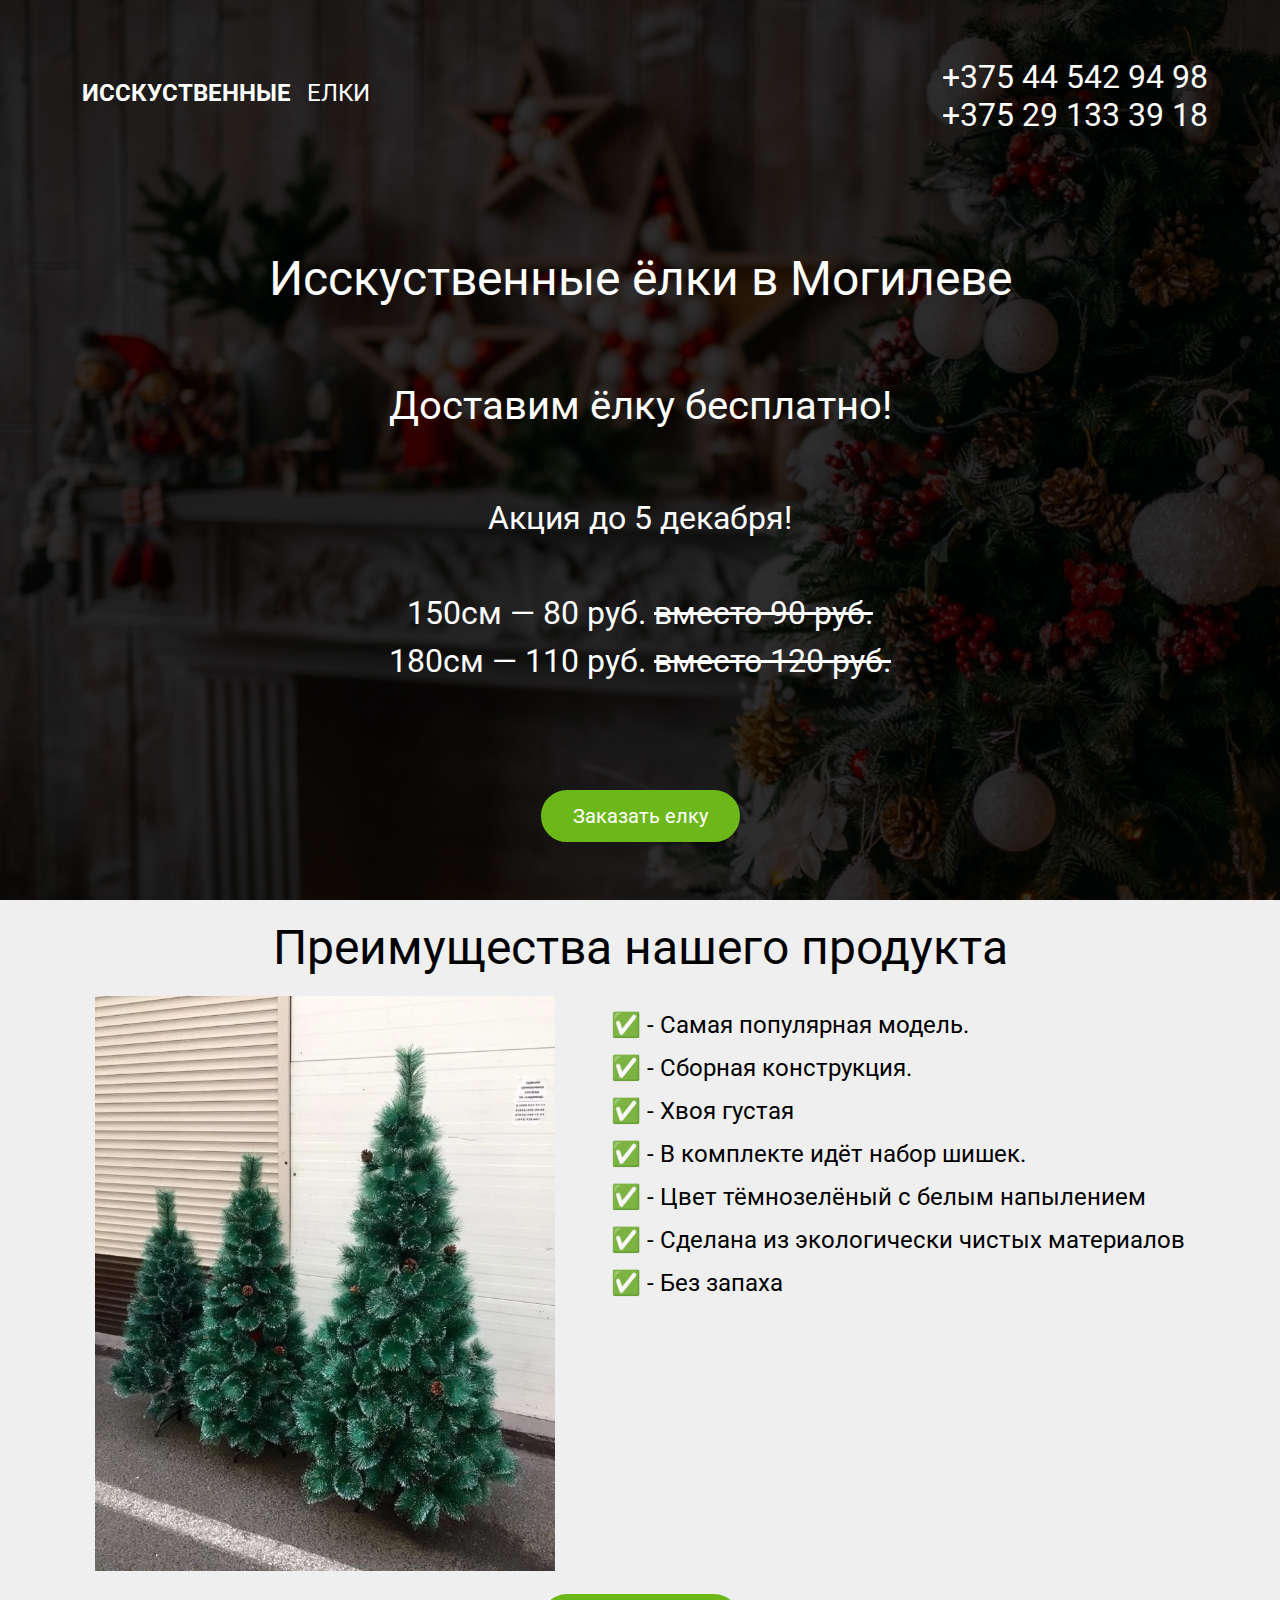
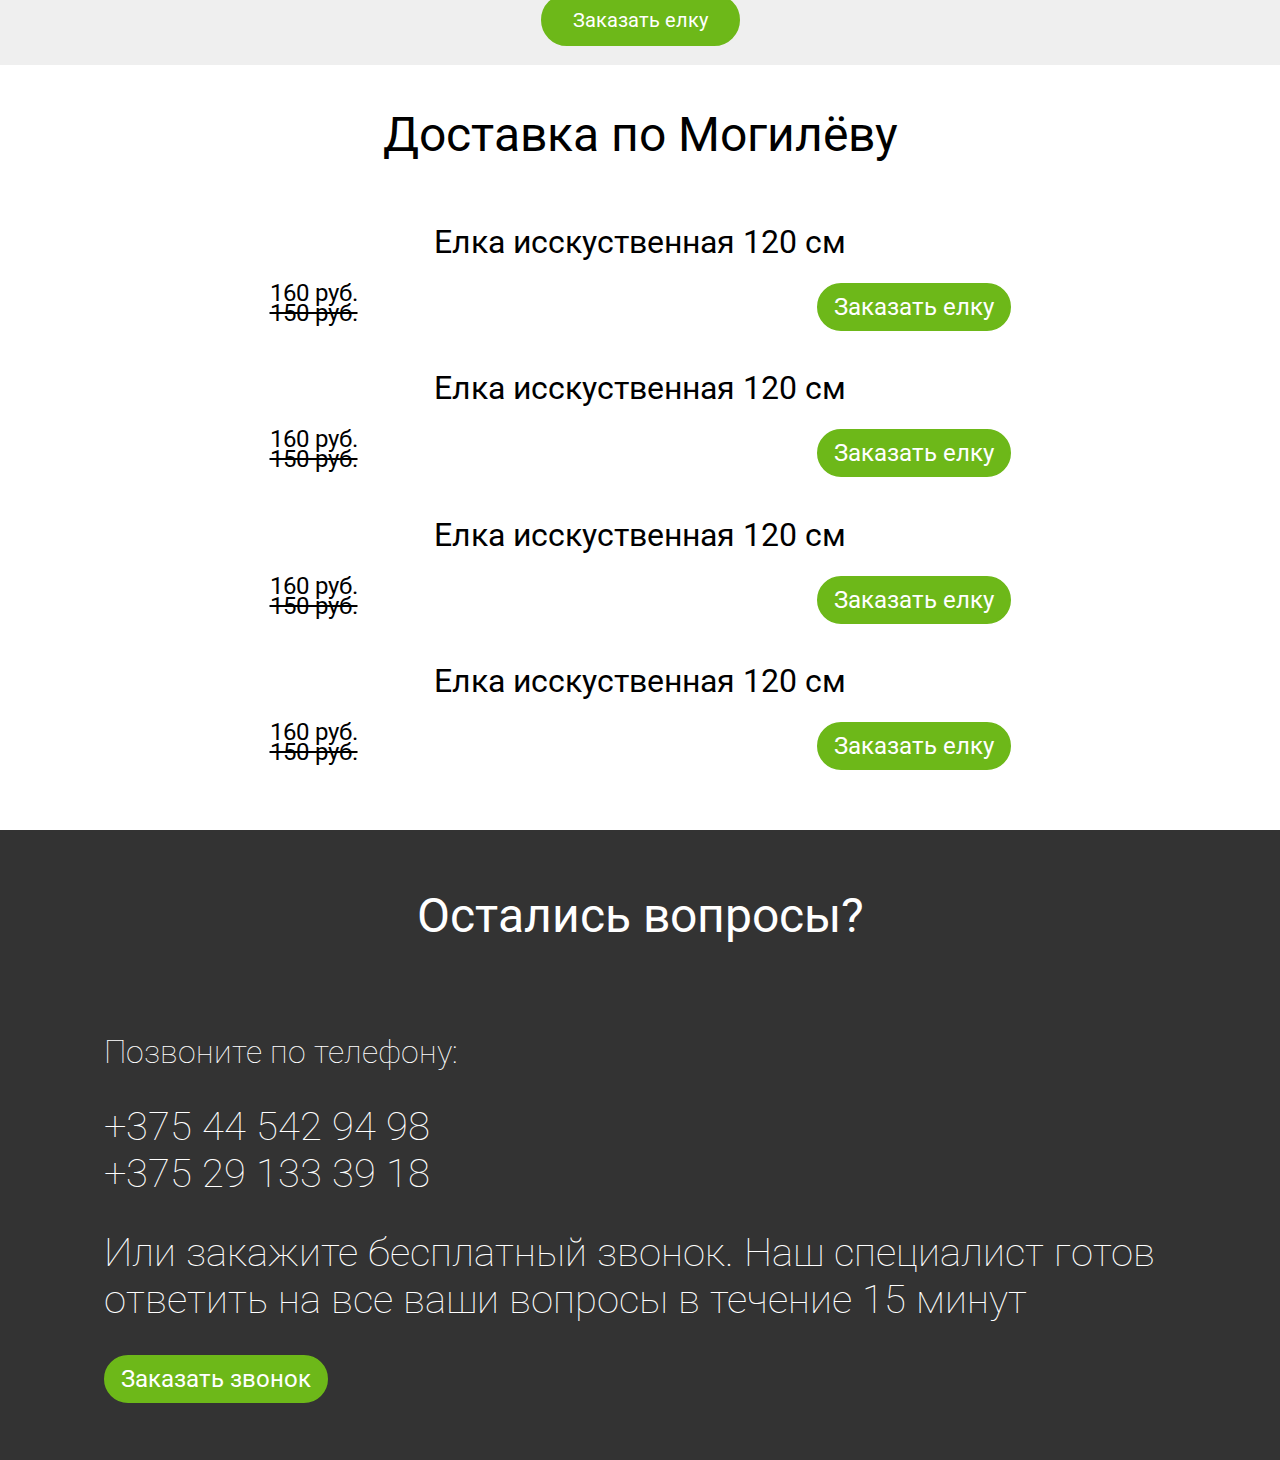
==== elci/index.html @ efcb387b "1" ====
<!DOCTYPE html>
<html lang="en">

<head>
  <meta charset="UTF-8">
  <meta name="viewport" content="width=device-width, initial-scale=1.0">
  <meta http-equiv="X-UA-Compatible" content="ie=edge">
  <title>Исскуственные елки</title>
  <link rel="stylesheet" href="https://use.fontawesome.com/releases/v5.5.0/css/all.css" integrity="sha384-B4dIYHKNBt8Bc12p+WXckhzcICo0wtJAoU8YZTY5qE0Id1GSseTk6S+L3BlXeVIU"
    crossorigin="anonymous">
  <link rel="stylesheet" href="style.css">
  <link rel="stylesheet" href="material-input.css">
</head>

<body>
  <section class="page-image">
    <div class="image-filter-80 up-block">
      <section class="page-wrapper">
        <header class="up-header">
          <div class="logo">
            <i class="fas fa-tree"></i>
            <div class="bold">Исскуственные</div>
            <div>елки</div>
          </div>
          <div class="number">
            <div>+375 44 542 94 98</div>
            <div>+375 29 133 39 18</div>
          </div>
        </header>
        <div class="main-info">
          <div class="header-1">Исскуственные ёлки в Могилеве</div>
          <div class="header-2">Доставим ёлку бесплатно!</div>
          <div class="header-3">Акция до 5 декабря!</div>
          <div class="header-3">
            <div>150см — 80 руб. <span class="close-cena">вместо 90 руб.</span></div>
            <div>180см — 110 руб. <span class="close-cena">вместо 120 руб.</span></div>
          </div>
        </div>
        <div class="button-wrapper">
          <button class="button" onclick="openbox('box');">Заказать елку</button>
        </div>
      </section>
    </div>
  </section>

  <section class="second-section">
    <section class="page-wrapper">
      <div class="section-header">Преимущества нашего продукта</div>
      <div class="section-content">
        <div class="image">
          <img src="./img/oHxtBYGlQEk.jpg" alt="" srcset="">
        </div>
        <div>
          <div class="list">
            <div class="list-item">✅ - Самая популярная модель. </div>
            <div class="list-item">✅ - Сборная конструкция. </div>
            <div class="list-item">✅ - Хвоя густая</div>
            <div class="list-item">✅ - В комплекте идёт набор шишек. </div>
            <div class="list-item">✅ - Цвет тёмнозелёный с белым напылением</div>
            <div class="list-item">✅ - Сделана из экологически чистых материалов</div>
            <div class="list-item">✅ - Без запаха</div>
          </div>
        </div>
      </div>

      <div class="button-wrapper">
        <button class="button" onclick="openbox('box');">Заказать елку</button>
      </div>
    </section>
  </section>

  <section class="third-section">
    <section class="page-wrapper">
      <div class="section-header">Доставка по Могилёву</div>
      <div class="third-section-content">
        <div class="item">
          <div class="item-name">Елка исскуственная 120 см</div>
          <div class="item-info">
            <div class="item-cena">
              <div>160 руб.</div>
              <div class="close-cena">150 руб.</div>
            </div>
            <button class="button button-s" onclick="openbox('box');">Заказать елку</button>
          </div>
        </div>

        <div class="item">
          <div class="item-name">Елка исскуственная 120 см</div>
          <div class="item-info">
            <div class="item-cena">
              <div>160 руб.</div>
              <div class="close-cena">150 руб.</div>
            </div>
            <button class="button button-s" onclick="openbox('box');">Заказать елку</button>
          </div>
        </div>

        <div class="item">
          <div class="item-name">Елка исскуственная 120 см</div>
          <div class="item-info">
            <div class="item-cena">
              <div>160 руб.</div>
              <div class="close-cena">150 руб.</div>
            </div>
            <button class="button button-s" onclick="openbox('box');">Заказать елку</button>
          </div>
        </div>

        <div class="item">
          <div class="item-name">Елка исскуственная 120 см</div>
          <div class="item-info">
            <div class="item-cena">
              <div>160 руб.</div>
              <div class="close-cena">150 руб.</div>
            </div>
            <button class="button button-s" onclick="openbox('box');">Заказать елку</button>
          </div>
        </div>

      </div>
    </section>
  </section>

  <section class="forth-section">
    <div class="image-filter-80 foot-block">
      <section class="page-wrapper">
        <div class="section-header">Остались вопросы?</div>
        <div class="forth-section-content">
          <div class="footer-header">Позвоните по телефону:</div>
          <div class="number1">+375 44 542 94 98</div>
          <div class="number2">+375 29 133 39 18</div>
          <div class="footer-content">
            Или закажите бесплатный звонок.
            Наш специалист готов ответить на все ваши
            вопросы в течение 15 минут
          </div>
          <button onclick="openbox('box');" class="button button-s button-margin-top">Заказать звонок</button>
        </div>
      </section>
    </div>
  </section>

  <div id="box" style="display: none;">
    <div class="box-wrapper">
      <form action="send.php" method="post" target="_blank" name="f1">
        <div class="group">
          <div class="header-3" style="
          color: black;
          text-align: left; 
          font-weight: 400;
          font-size: 2.3rem;
          ">
            Оставить заказ
          </div>
        </div>

        <div class="group">
          <input type="text" required name="name1">
          <span class="highlight"></span>
          <span class="bar"></span>
          <label>Ваше имя</label>
        </div>

        <div class="group">
          <input type="text" required name="phone1">
          <span class="highlight"></span>
          <span class="bar"></span>
          <label>Номер телефона</label>
        </div>

        <div class="group group-button">
          <button type="submit" name="sab" class="button button-s">Заказать елку</button>
        </div>
      </form>
    </div>
  </div>


</body>

<script type="text/javascript">
  function openbox(id) {
    display = document.getElementById(id).style.display;

    if (display == 'none') {
      document.getElementById(id).style.display = 'block';
    } else {
      document.getElementById(id).style.display = 'none';
    }
  }

  var box = document.querySelector('#box');

  box.onclick = function (event) {
    if (document.querySelector('#box').style.display === 'none' &&
      event.target === document.querySelector('#box')) {
      document.querySelector('#box').style.display = 'block';
    } else if (event.target === document.querySelector('#box')) {
      document.querySelector('#box').style.display = 'none';
    } else {}
  };
</script>

</html>
---- elci/style.css ----
@import url('https://fonts.googleapis.com/css?family=Roboto:100,300,400,500,700&subset=cyrillic');

* {
    margin: 0;
    padding: 0;
}

html,
body {
    margin: 0;
    padding: 0;
    font-family: 'Roboto';
}

.bold {
    font-weight: bold;
    margin-right: 1rem;
}

.header-1 {
    font-size: 5rem;
    color: white;
    text-align: center;
    line-height: 5rem;
}

.header-2 {
    font-size: 3rem;
    color: white;
    text-align: center;
    line-height: 5rem;
}

.header-3 {
    font-size: 2rem;
    color: white;
    text-align: center;
    line-height: 3rem;
}

.main-info {
    display: flex;
    justify-content: space-between;
    flex-direction: column;
    height: 60%;
}

.button-wrapper {
    margin-top: 5rem;
    display: flex;
    justify-content: center;
}

.up-block {
    height: 100vh;
    display: flex;
    justify-content: center;
}

.image-filter-80 {
    width: 100%;
    background-color: rgba(0, 0, 0, 0.8)
}

.fa-tree {
    line-height: 70px;
    margin-right: 10px;
}

.page-image {
    background-image: url('./img//XM7yufD7xZA.jpg');
    background-repeat: no-repeat;
    background-size: cover;
}

.up-header {
    display: flex;
    justify-content: space-between;
    color: white;
    font-size: 1.5rem;
    padding: 0 2rem;
}

.logo {
    display: flex;
    justify-content: space-between;
    line-height: 70px;
    text-transform: uppercase;
}

.button {
    font-family: 'Roboto', sans-serif;
    font-weight: 400;
    font-style: normal;
    font-size: 20px;
    color: #FFFFFF;
    padding: 12px 30px;
    padding: 12px 30px;
    background: #6DB819;
    border: 2px solid #6DB819;
    -moz-border-radius: 30px;
    -webkit-border-radius: 30px;
    border-radius: 30px;
}

.button-s {
    padding: 8px 15px;
}

.second-section {
    min-height: 600px;
    height: 85vh;
    display: flex;
    justify-content: center;
    background-color: #efefef;
}

.third-section {
    min-height: 600px;
    height: 85vh;
    display: flex;
    justify-content: center;
    background-color: #ffffff;
}

.section-header {
    font-size: 3rem;
    margin-top: 3rem;
    text-align: center;
}

.section-content {
    display: flex;
    margin-top: 3rem;
    justify-content: space-evenly;
}

.list-item {
    margin-top: 15px;
    font-size: 1.5rem;
}

.item-info {
    padding: 0 150px;
    display: flex;
    justify-content: space-around;
    margin-top: 30px;
}

.item-name {
    font-size: 1.4rem;
}

.item-cena {
    line-height: 20px;
}

.forth-section {
    background-image: url('./img/ukrasheniia-novyi-god-rozhdestvo-christmas-wood-new-year--56.jpg');
    background-repeat: no-repeat;
    background-size: cover;
    background-attachment: fixed;
    color: white;

}

.forth-section-content {
    font-size: 2.5rem;
    font-weight: 100;
    
    padding: 0 4rem;
}

.item-name {
    font-size: 2rem;
    text-align: center;
    margin-top: 50px;
}

.footer-header {
    font-size: 2rem;
    margin-top: 2rem;
    margin-bottom: 2rem;
}

.foot-block {
    min-height: 600px;
    height: 70vh;
    display: flex;
    justify-content: center;
}

.number2 {
    margin-bottom: 2rem
}

.button-margin-top {
    margin-top: 2rem;
}

.page-wrapper {
    display: flex;
    flex-direction: column;
    justify-content: space-between;
    padding: 4rem 0em;
}

.close-cena {
    text-decoration: line-through;
}

#box {
    position: fixed;
    background-color: rgba(0,0,0,0.5);
    margin: auto;
    top: 0;
    left: 0;
    bottom: 0;
    right: 0;
}

@media screen and (max-width: 1250px) {
    .page-wrapper {
        width: 1250px;
    }
    .image img{
        width: 50vh;
    }
}

@media screen and (max-width: 960px) {
    html {
        font-size: 13.5px;
    }

    .image img {
        max-width: 270px;
    }
}

@media screen and (min-width: 1000px) {
    .page-wrapper {
        width: 1000px;
    }
}

@media screen and (max-width: 800px) {
    html {
        font-size: 13px;
    }
    .image {
        display: none;
    }

    .item-cena {
        font-size: 1.5rem;
    }
}

@media screen and (max-width: 320px) {
    .page-wrapper {
        width: 100%;
    }
}

@media screen and (max-width: 600px) {
    .logo {
        display: none;
    }

    .up-header {
        justify-content: center;
    }
    .list {
        width: 100%;
    }
}


@media screen and (max-width: 500px) {

    html {
        font-size: 10px;
    }

    /* FIRST PAGE */
    .number {
        font-size: 2rem;
    }

    .page-wrapper {
        padding: 0;
        width: 100%;
        display: flex;
        justify-content: space-evenly;
    }

    .page-image {
        height: 100vh;
    }

    .button-wrapper {
        margin: 0;
    }

    .main-info {
        justify-content: space-evenly;
    }

    .header-1 {
        font-size: 3rem;
    }

    .header-2 {
        font-size: 2.5rem;
    }

    /* SECOND PAGE */

    .page-wrapper-2 {
        height: 70vh;
        justify-content: space-evenly;
        display: flex;
        flex-direction: column;
    }

    .second-section {
        height: 70vh;
    }

    .section-header {
        margin: 0;
    }

    .image {
        display: none;
    }

    .section-content {
        margin: 0;
    }

    /* Third Section*/

    .third-section-content {
        height: 65vh;
        display: flex;
        flex-direction: column;
        justify-content: space-around;
    }

    .button-s {
        font-size: 1.5rem;
    }

    .item-info {
        padding: 0;
        margin: 0;
    }

    .item-name {
        margin: 0;
    }

    .item-cena {
        font-size: 1.5rem;
    }

    .item {
        height: 12vh;
        display: flex;
        flex-direction: column;
        justify-content: space-between;
    }

    .forth-section-content {
        padding: 0 4rem;
    }
}

@media screen and (max-width: 330px) {
    html {
        font-size: 9px;
    }

    .forth-section-content{
        padding: 0 1rem;
        font-size: 2.3rem;
    }

    .button {
        padding: 8px 20px;
    }

    .list-item {
        margin-top: 1.2rem;
    }
}
.number {
    font-size: 2rem;
}

.page-wrapper {
    padding: 0;
    width: 1200px;
    display: flex;
    justify-content: space-evenly;
}

.page-image {
    height: 100vh;
}

.button-wrapper {
    margin: 0;
}

.main-info {
    justify-content: space-evenly;
}

.header-1 {
    font-size: 3rem;
}

.header-2 {
    font-size: 2.5rem;
}


.page-wrapper-2 {
    height: 70vh;
    justify-content: space-evenly;
    display: flex;
    flex-direction: column;
}

.section-header {
    margin: 0;
}


.section-content {
    margin: 0;
}

.third-section-content {
    height: 65vh;
    display: flex;
    flex-direction: column;
    justify-content: space-around;
}

.button-s {
    font-size: 1.5rem;
}

.item-info {
    padding: 0;
    margin: 0;
}

.item-name {
    margin: 0;
}

.item-cena {
    font-size: 1.5rem;
}

.item {
    min-height: 100px;
    height: 12vh;
    display: flex;
    flex-direction: column;
    justify-content: space-between;
}

.box-wrapper {
    padding: 0 20px;
    width: 250px;
    height: 300px;
    background-color: #fff;
    z-index: 200;
    position: fixed;
    margin: auto;
    left: 0;
    right: 0;
    bottom: 0;
    top: 0;
    border-radius: 10px;
}

.box-wrapper form {
    height: 100%;
    display: flex;
    flex-direction: column;
    justify-content: space-evenly;
}

.group-button {
    display: flex;
    justify-content: center;
}
---- elci/material-input.css ----
* { box-sizing:border-box; }

/* basic stylings ------------------------------------------ */
body 				 { background:url(https://scotch.io/wp-content/uploads/2014/07/61.jpg); }
.container 		{ 
  font-family:'Roboto';
  width:600px; 
  margin:30px auto 0; 
  display:block; 
  background:#FFF;
  padding:10px 50px 50px;
}
h2 		 { 
  text-align:center; 
  margin-bottom:50px; 
}
h2 small { 
  font-weight:normal; 
  color:#888; 
  display:block; 
}
.footer 	{ text-align:center; }
.footer a  { color:#53B2C8; }

/* form starting stylings ------------------------------- */
.group 			  { 
  position:relative;
}
input 				{
  font-size:18px;
  padding:10px 10px 10px 5px;
  display:block;
  width: 100%;
  border:none;
  border-bottom:1px solid #757575;
}
input:focus 		{ outline:none; }

/* LABEL ======================================= */
label 				 {
  color:#999; 
  font-size:18px;
  font-weight:normal;
  position:absolute;
  pointer-events:none;
  left:5px;
  top:10px;
  transition:0.2s ease all; 
  -moz-transition:0.2s ease all; 
  -webkit-transition:0.2s ease all;
}

/* active state */
input:focus ~ label, input:valid ~ label 		{
  top:-20px;
  font-size:14px;
  color:#5264AE;
}

/* BOTTOM BARS ================================= */
.bar 	{ position:relative; display:block; width:100%; }
.bar:before, .bar:after 	{
  content:'';
  height:2px; 
  width:0;
  bottom:1px; 
  position:absolute;
  background:#5264AE; 
  transition:0.2s ease all; 
  -moz-transition:0.2s ease all; 
  -webkit-transition:0.2s ease all;
}
.bar:before {
  left:50%;
}
.bar:after {
  right:50%; 
}

/* active state */
input:focus ~ .bar:before, input:focus ~ .bar:after {
  width:50%;
}

/* HIGHLIGHTER ================================== */
.highlight {
  position:absolute;
  height:60%; 
  width:100px; 
  top:25%; 
  left:0;
  pointer-events:none;
  opacity:0.5;
}

/* active state */
input:focus ~ .highlight {
  -webkit-animation:inputHighlighter 0.3s ease;
  -moz-animation:inputHighlighter 0.3s ease;
  animation:inputHighlighter 0.3s ease;
}

/* ANIMATIONS ================ */
@-webkit-keyframes inputHighlighter {
	from { background:#5264AE; }
  to 	{ width:0; background:transparent; }
}
@-moz-keyframes inputHighlighter {
	from { background:#5264AE; }
  to 	{ width:0; background:transparent; }
}
@keyframes inputHighlighter {
	from { background:#5264AE; }
  to 	{ width:0; background:transparent; }
}
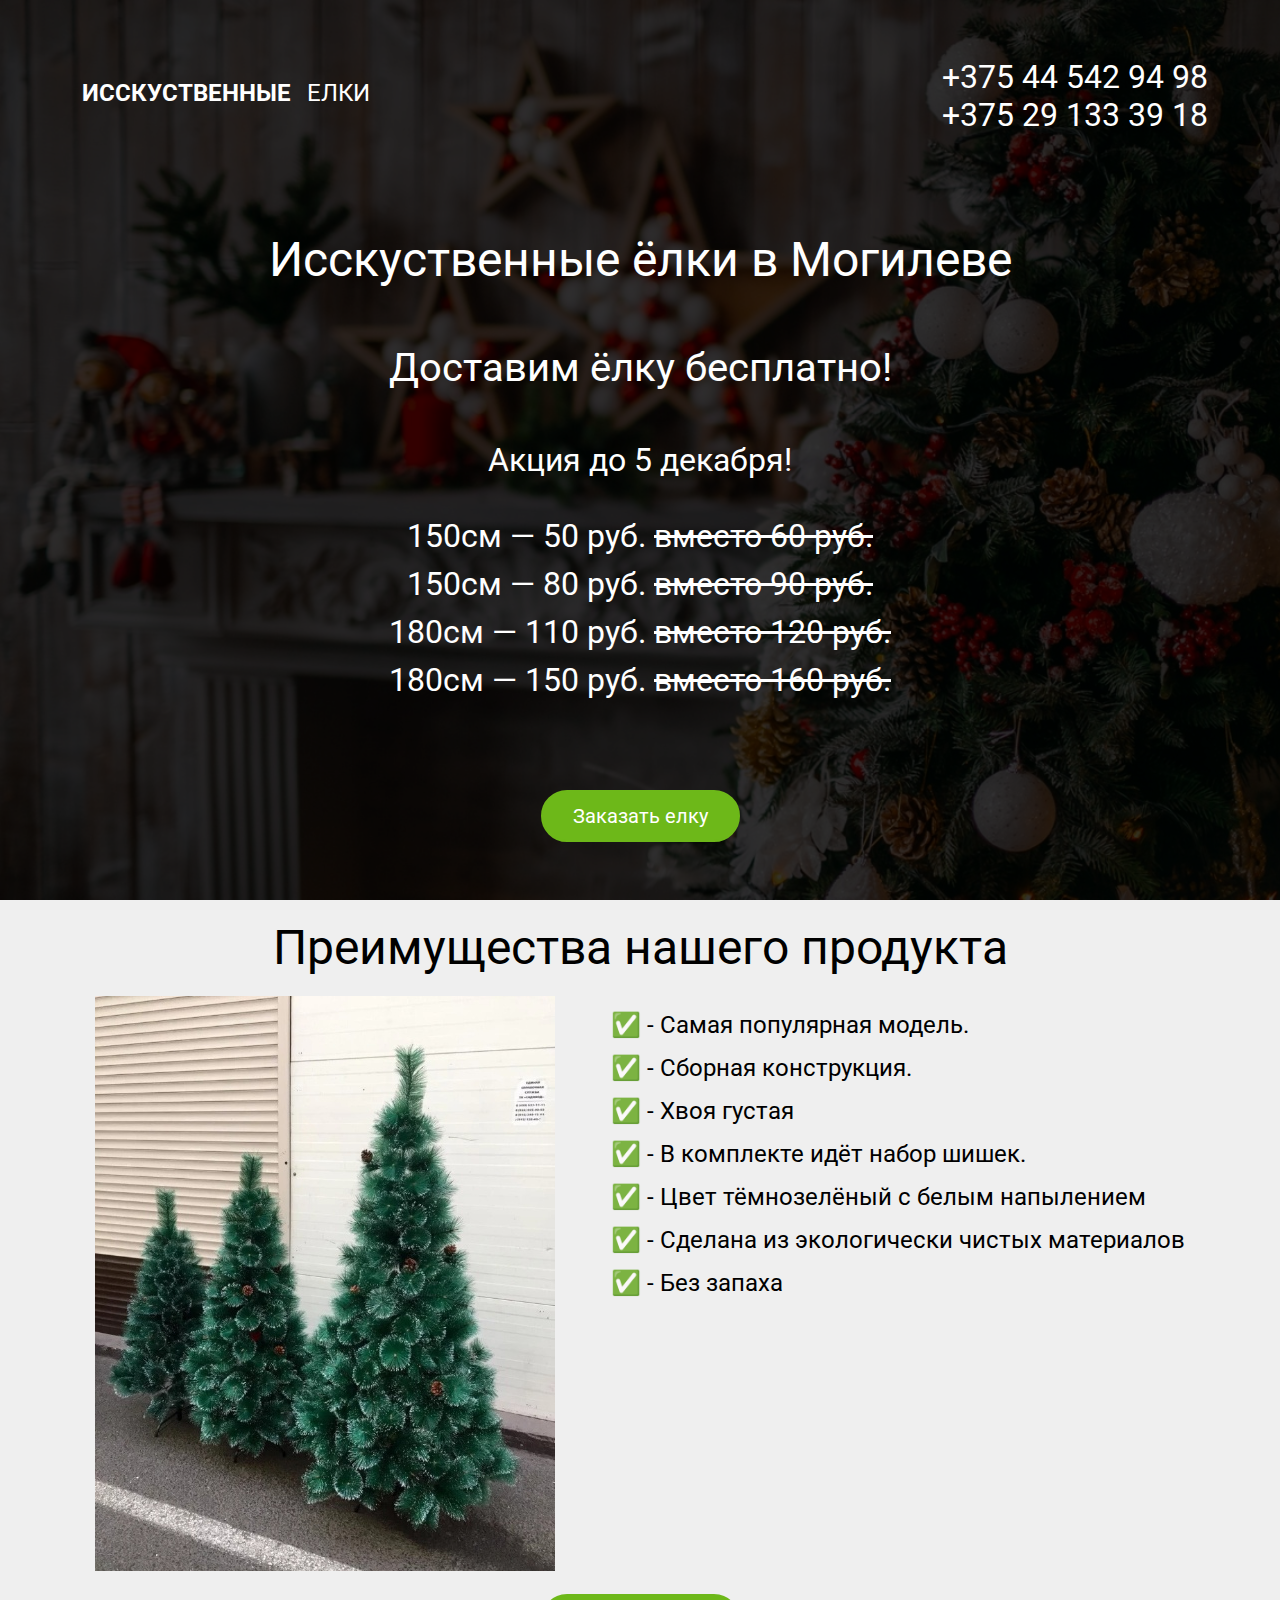
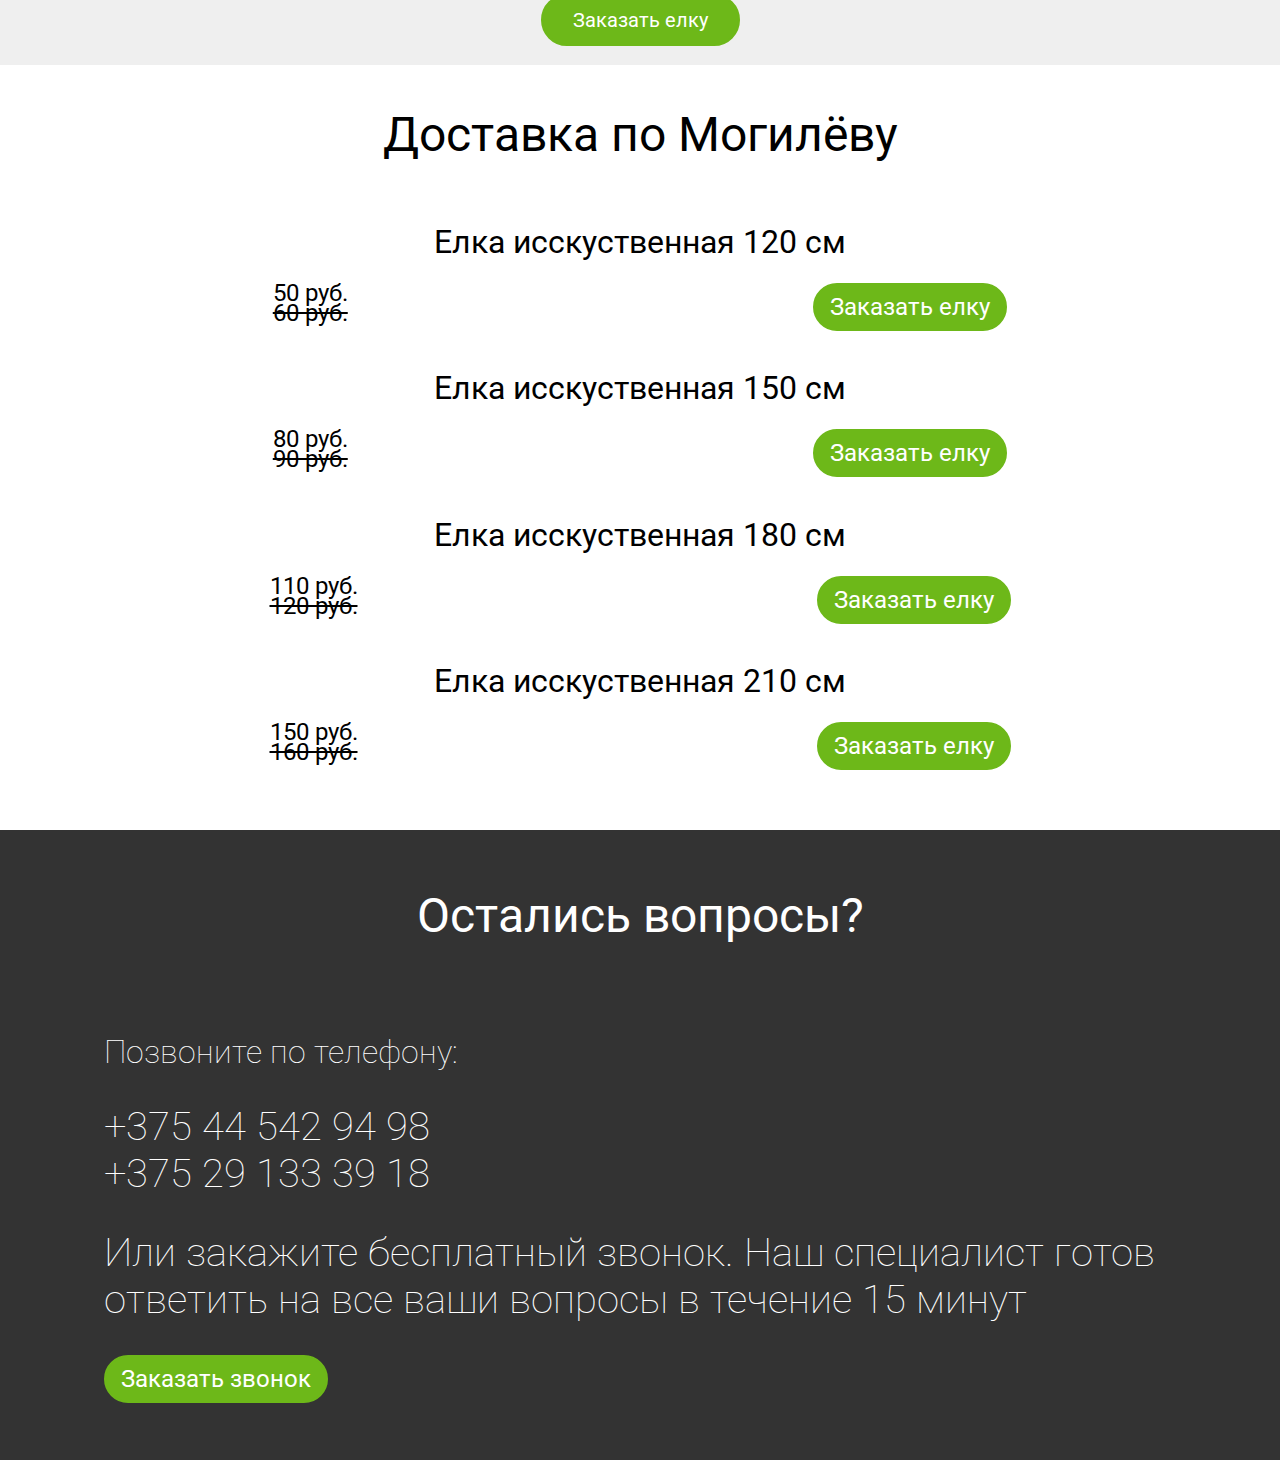
==== commit 92e42145: "йцу" ====
--- a/elci/index.html
+++ b/elci/index.html
@@ -2,17 +2,17 @@
 <html lang="en">
 
 <head>
-  <meta charset="UTF-8">
+  <meta charset="utf-8">
   <meta name="viewport" content="width=device-width, initial-scale=1.0">
   <meta http-equiv="X-UA-Compatible" content="ie=edge">
   <title>Исскуственные елки</title>
   <link rel="stylesheet" href="https://use.fontawesome.com/releases/v5.5.0/css/all.css" integrity="sha384-B4dIYHKNBt8Bc12p+WXckhzcICo0wtJAoU8YZTY5qE0Id1GSseTk6S+L3BlXeVIU"
     crossorigin="anonymous">
+  <link rel="stylesheet" href="material-input.css">
   <link rel="stylesheet" href="style.css">
-  <link rel="stylesheet" href="material-input.css">
 </head>
 
-<body>
+<body data-gr-c-s-loaded="true" cz-shortcut-listen="true">
   <section class="page-image">
     <div class="image-filter-80 up-block">
       <section class="page-wrapper">
@@ -32,8 +32,10 @@
           <div class="header-2">Доставим ёлку бесплатно!</div>
           <div class="header-3">Акция до 5 декабря!</div>
           <div class="header-3">
+            <div>150см — 50 руб. <span class="close-cena">вместо 60 руб.</span></div>
             <div>150см — 80 руб. <span class="close-cena">вместо 90 руб.</span></div>
             <div>180см — 110 руб. <span class="close-cena">вместо 120 руб.</span></div>
+            <div>180см — 150 руб. <span class="close-cena">вместо 160 руб.</span></div>
           </div>
         </div>
         <div class="button-wrapper">
@@ -77,41 +79,41 @@
           <div class="item-name">Елка исскуственная 120 см</div>
           <div class="item-info">
             <div class="item-cena">
-              <div>160 руб.</div>
-              <div class="close-cena">150 руб.</div>
-            </div>
-            <button class="button button-s" onclick="openbox('box');">Заказать елку</button>
-          </div>
-        </div>
-
-        <div class="item">
-          <div class="item-name">Елка исскуственная 120 см</div>
-          <div class="item-info">
-            <div class="item-cena">
-              <div>160 руб.</div>
-              <div class="close-cena">150 руб.</div>
-            </div>
-            <button class="button button-s" onclick="openbox('box');">Заказать елку</button>
-          </div>
-        </div>
-
-        <div class="item">
-          <div class="item-name">Елка исскуственная 120 см</div>
-          <div class="item-info">
-            <div class="item-cena">
-              <div>160 руб.</div>
-              <div class="close-cena">150 руб.</div>
-            </div>
-            <button class="button button-s" onclick="openbox('box');">Заказать елку</button>
-          </div>
-        </div>
-
-        <div class="item">
-          <div class="item-name">Елка исскуственная 120 см</div>
-          <div class="item-info">
-            <div class="item-cena">
-              <div>160 руб.</div>
-              <div class="close-cena">150 руб.</div>
+              <div>50 руб.</div>
+              <div class="close-cena">60 руб.</div>
+            </div>
+            <button class="button button-s" onclick="openbox('box');">Заказать елку</button>
+          </div>
+        </div>
+
+        <div class="item">
+          <div class="item-name">Елка исскуственная 150 см</div>
+          <div class="item-info">
+            <div class="item-cena">
+              <div>80 руб.</div>
+              <div class="close-cena">90 руб.</div>
+            </div>
+            <button class="button button-s" onclick="openbox('box');">Заказать елку</button>
+          </div>
+        </div>
+
+        <div class="item">
+          <div class="item-name">Елка исскуственная 180 см</div>
+          <div class="item-info">
+            <div class="item-cena">
+              <div>110 руб.</div>
+              <div class="close-cena">120 руб.</div>
+            </div>
+            <button class="button button-s" onclick="openbox('box');">Заказать елку</button>
+          </div>
+        </div>
+
+        <div class="item">
+          <div class="item-name">Елка исскуственная 210 см</div>
+          <div class="item-info">
+            <div class="item-cena">
+              <div>150 руб.</div>
+              <div class="close-cena">160 руб.</div>
             </div>
             <button class="button button-s" onclick="openbox('box');">Заказать елку</button>
           </div>
@@ -169,7 +171,7 @@
         </div>
 
         <div class="group group-button">
-          <button type="submit" name="sab" class="button button-s">Заказать елку</button>
+          <input type="submit" name="sab" class="button button-s" value="Заказать елку" />
         </div>
       </form>
     </div>
--- a/elci/style.css
+++ b/elci/style.css
@@ -495,7 +495,7 @@
     height: 100%;
     display: flex;
     flex-direction: column;
-    justify-content: space-evenly;
+    justify-content: space-around;
 }
 
 .group-button {
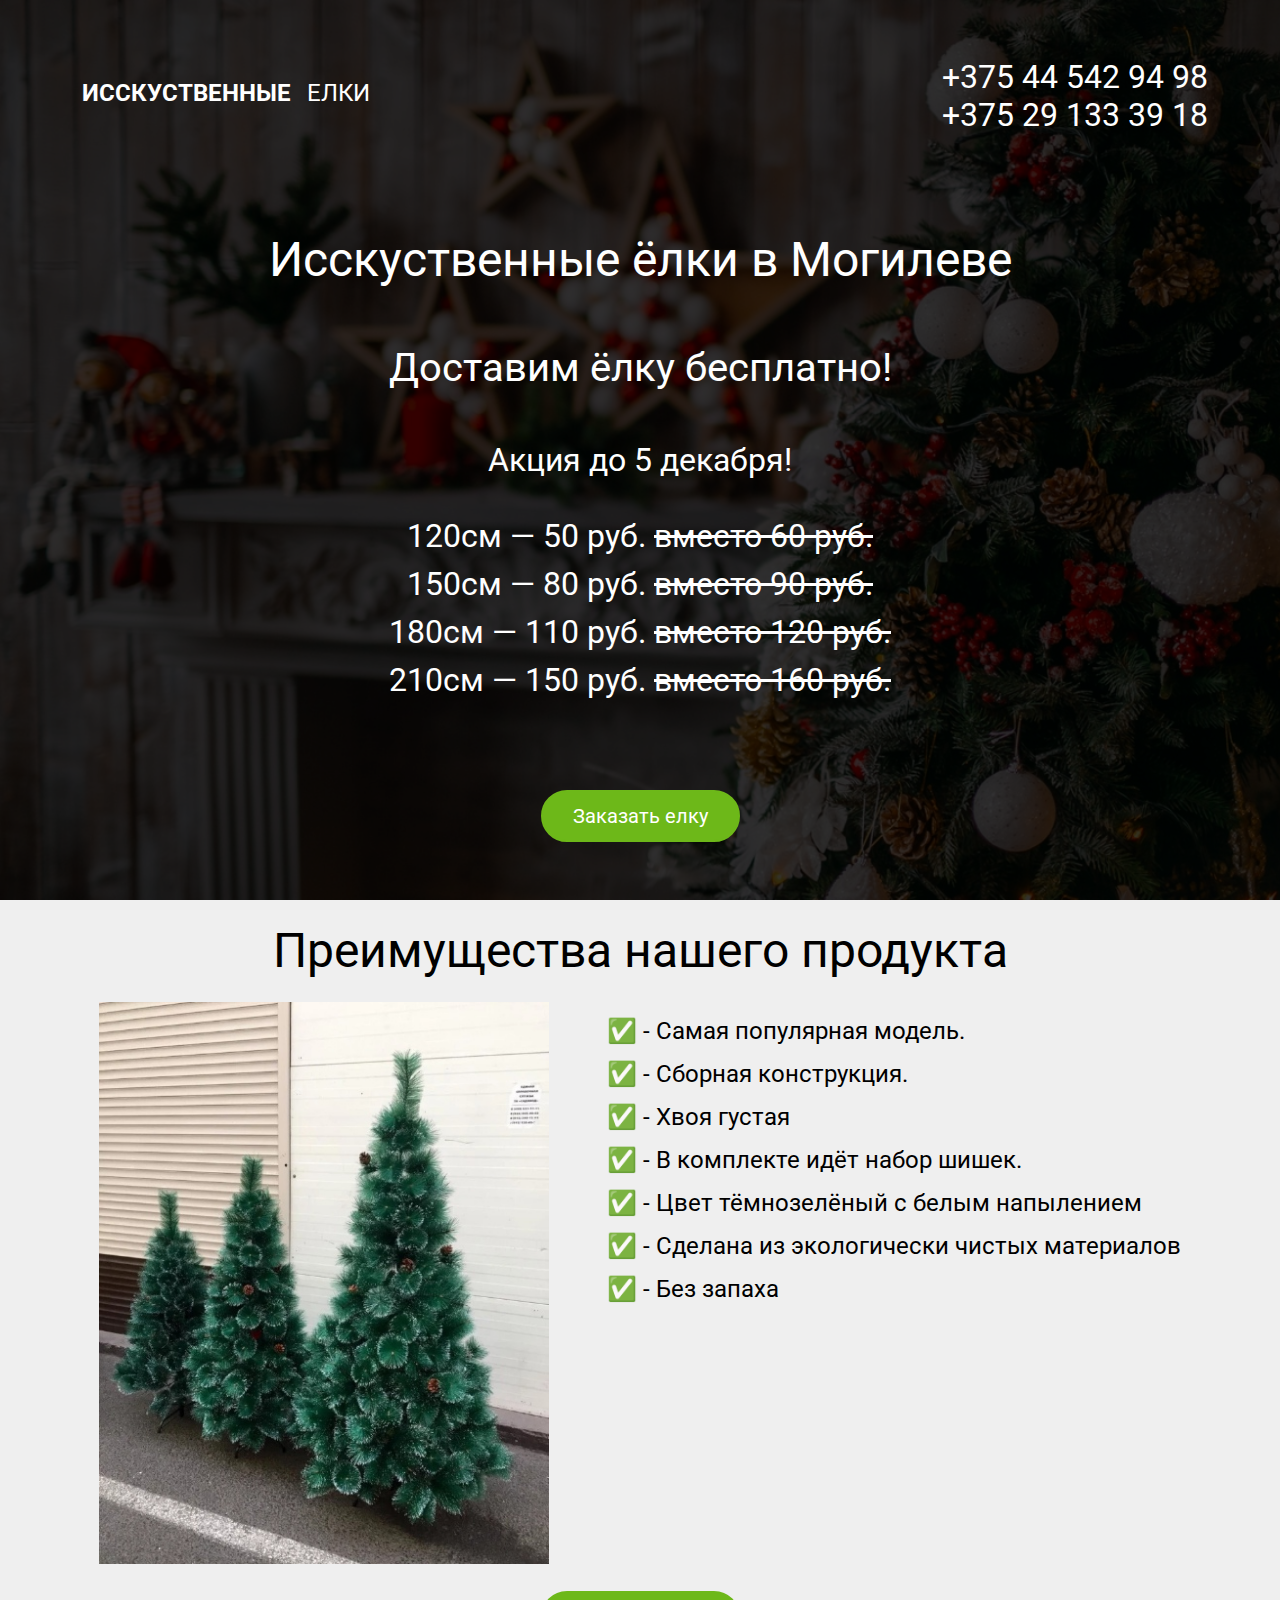
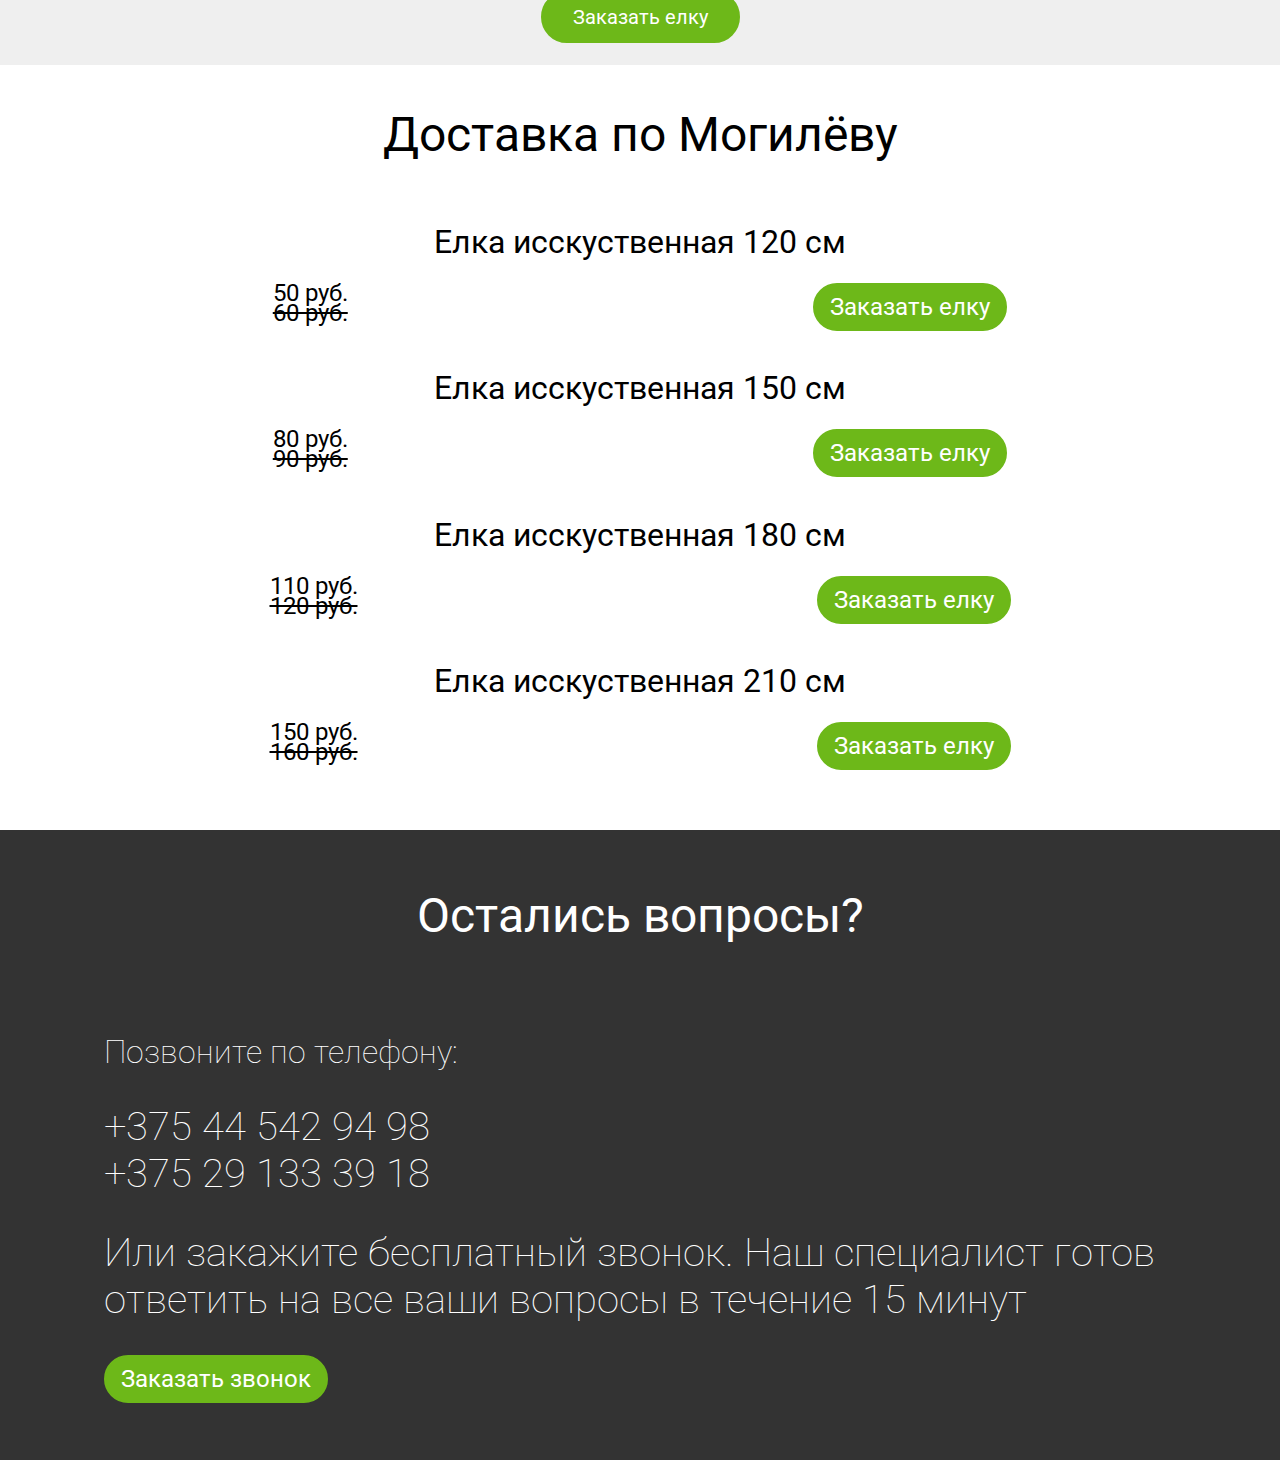
==== commit ceb90b96: "commit" ====
--- a/elci/index.html
+++ b/elci/index.html
@@ -1,206 +1,283 @@
 <!DOCTYPE html>
 <html lang="en">
-
-<head>
-  <meta charset="utf-8">
-  <meta name="viewport" content="width=device-width, initial-scale=1.0">
-  <meta http-equiv="X-UA-Compatible" content="ie=edge">
-  <title>Исскуственные елки</title>
-  <link rel="stylesheet" href="https://use.fontawesome.com/releases/v5.5.0/css/all.css" integrity="sha384-B4dIYHKNBt8Bc12p+WXckhzcICo0wtJAoU8YZTY5qE0Id1GSseTk6S+L3BlXeVIU"
-    crossorigin="anonymous">
-  <link rel="stylesheet" href="material-input.css">
-  <link rel="stylesheet" href="style.css">
-</head>
-
-<body data-gr-c-s-loaded="true" cz-shortcut-listen="true">
-  <section class="page-image">
-    <div class="image-filter-80 up-block">
+  <head>
+    <meta charset="utf-8" />
+    <meta name="viewport" content="width=device-width, initial-scale=1.0" />
+    <meta http-equiv="X-UA-Compatible" content="ie=edge" />
+    <title>Исскуственные елки</title>
+    <link
+      rel="stylesheet"
+      href="https://use.fontawesome.com/releases/v5.5.0/css/all.css"
+      integrity="sha384-B4dIYHKNBt8Bc12p+WXckhzcICo0wtJAoU8YZTY5qE0Id1GSseTk6S+L3BlXeVIU"
+      crossorigin="anonymous"
+    />
+    <link rel="stylesheet" href="material-input.css" />
+    <link rel="stylesheet" href="style.css" />
+  </head>
+
+  <body data-gr-c-s-loaded="true" cz-shortcut-listen="true">
+    <!-- Yandex.Metrika counter -->
+    <script type="text/javascript">
+      (function(d, w, c) {
+        (w[c] = w[c] || []).push(function() {
+          try {
+            w.yaCounter51410806 = new Ya.Metrika2({
+              id: 51410806,
+              clickmap: true,
+              trackLinks: true,
+              accurateTrackBounce: true,
+              webvisor: true
+            });
+          } catch (e) {}
+        });
+
+        var n = d.getElementsByTagName("script")[0],
+          s = d.createElement("script"),
+          f = function() {
+            n.parentNode.insertBefore(s, n);
+          };
+        s.type = "text/javascript";
+        s.async = true;
+        s.src = "https://mc.yandex.ru/metrika/tag.js";
+
+        if (w.opera == "[object Opera]") {
+          d.addEventListener("DOMContentLoaded", f, false);
+        } else {
+          f();
+        }
+      })(document, window, "yandex_metrika_callbacks2");
+    </script>
+    <noscript
+      ><div>
+        <img
+          src="https://mc.yandex.ru/watch/51410806"
+          style="position:absolute; left:-9999px;"
+          alt=""
+        /></div
+    ></noscript>
+    <!-- /Yandex.Metrika counter -->
+
+    <section class="page-image">
+      <div class="image-filter-80 up-block">
+        <section class="page-wrapper">
+          <header class="up-header">
+            <div class="logo">
+              <i class="fas fa-tree"></i>
+              <div class="bold">Исскуственные</div>
+              <div>елки</div>
+            </div>
+            <div class="number">
+              <div>+375 44 542 94 98</div>
+              <div>+375 29 133 39 18</div>
+            </div>
+          </header>
+          <div class="main-info">
+            <div class="header-1">Исскуственные ёлки в Могилеве</div>
+            <div class="header-2">Доставим ёлку бесплатно!</div>
+            <div class="header-3">Акция до 5 декабря!</div>
+            <div class="header-3">
+              <div>
+                120см — 50 руб. <span class="close-cena">вместо 60 руб.</span>
+              </div>
+              <div>
+                150см — 80 руб. <span class="close-cena">вместо 90 руб.</span>
+              </div>
+              <div>
+                180см — 110 руб. <span class="close-cena">вместо 120 руб.</span>
+              </div>
+              <div>
+                210см — 150 руб. <span class="close-cena">вместо 160 руб.</span>
+              </div>
+            </div>
+          </div>
+          <div class="button-wrapper">
+            <button class="button" onclick="openbox('box');">
+              Заказать елку
+            </button>
+          </div>
+        </section>
+      </div>
+    </section>
+
+    <section class="second-section">
       <section class="page-wrapper">
-        <header class="up-header">
-          <div class="logo">
-            <i class="fas fa-tree"></i>
-            <div class="bold">Исскуственные</div>
-            <div>елки</div>
-          </div>
-          <div class="number">
-            <div>+375 44 542 94 98</div>
-            <div>+375 29 133 39 18</div>
-          </div>
-        </header>
-        <div class="main-info">
-          <div class="header-1">Исскуственные ёлки в Могилеве</div>
-          <div class="header-2">Доставим ёлку бесплатно!</div>
-          <div class="header-3">Акция до 5 декабря!</div>
-          <div class="header-3">
-            <div>150см — 50 руб. <span class="close-cena">вместо 60 руб.</span></div>
-            <div>150см — 80 руб. <span class="close-cena">вместо 90 руб.</span></div>
-            <div>180см — 110 руб. <span class="close-cena">вместо 120 руб.</span></div>
-            <div>180см — 150 руб. <span class="close-cena">вместо 160 руб.</span></div>
+        <div class="section-header">Преимущества нашего продукта</div>
+        <div class="section-content">
+          <div class="image">
+            <img src="./img/oHxtBYGlQEk.jpg" alt="" srcset="" />
+          </div>
+          <div>
+            <div class="list">
+              <div class="list-item">✅ - Самая популярная модель.</div>
+              <div class="list-item">✅ - Сборная конструкция.</div>
+              <div class="list-item">✅ - Хвоя густая</div>
+              <div class="list-item">✅ - В комплекте идёт набор шишек.</div>
+              <div class="list-item">
+                ✅ - Цвет тёмнозелёный с белым напылением
+              </div>
+              <div class="list-item">
+                ✅ - Сделана из экологически чистых материалов
+              </div>
+              <div class="list-item">✅ - Без запаха</div>
+            </div>
           </div>
         </div>
+
         <div class="button-wrapper">
-          <button class="button" onclick="openbox('box');">Заказать елку</button>
+          <button class="button" onclick="openbox('box');">
+            Заказать елку
+          </button>
         </div>
       </section>
-    </div>
-  </section>
-
-  <section class="second-section">
-    <section class="page-wrapper">
-      <div class="section-header">Преимущества нашего продукта</div>
-      <div class="section-content">
-        <div class="image">
-          <img src="./img/oHxtBYGlQEk.jpg" alt="" srcset="">
-        </div>
-        <div>
-          <div class="list">
-            <div class="list-item">✅ - Самая популярная модель. </div>
-            <div class="list-item">✅ - Сборная конструкция. </div>
-            <div class="list-item">✅ - Хвоя густая</div>
-            <div class="list-item">✅ - В комплекте идёт набор шишек. </div>
-            <div class="list-item">✅ - Цвет тёмнозелёный с белым напылением</div>
-            <div class="list-item">✅ - Сделана из экологически чистых материалов</div>
-            <div class="list-item">✅ - Без запаха</div>
-          </div>
-        </div>
-      </div>
-
-      <div class="button-wrapper">
-        <button class="button" onclick="openbox('box');">Заказать елку</button>
-      </div>
-    </section>
-  </section>
-
-  <section class="third-section">
-    <section class="page-wrapper">
-      <div class="section-header">Доставка по Могилёву</div>
-      <div class="third-section-content">
-        <div class="item">
-          <div class="item-name">Елка исскуственная 120 см</div>
-          <div class="item-info">
-            <div class="item-cena">
-              <div>50 руб.</div>
-              <div class="close-cena">60 руб.</div>
-            </div>
-            <button class="button button-s" onclick="openbox('box');">Заказать елку</button>
-          </div>
-        </div>
-
-        <div class="item">
-          <div class="item-name">Елка исскуственная 150 см</div>
-          <div class="item-info">
-            <div class="item-cena">
-              <div>80 руб.</div>
-              <div class="close-cena">90 руб.</div>
-            </div>
-            <button class="button button-s" onclick="openbox('box');">Заказать елку</button>
-          </div>
-        </div>
-
-        <div class="item">
-          <div class="item-name">Елка исскуственная 180 см</div>
-          <div class="item-info">
-            <div class="item-cena">
-              <div>110 руб.</div>
-              <div class="close-cena">120 руб.</div>
-            </div>
-            <button class="button button-s" onclick="openbox('box');">Заказать елку</button>
-          </div>
-        </div>
-
-        <div class="item">
-          <div class="item-name">Елка исскуственная 210 см</div>
-          <div class="item-info">
-            <div class="item-cena">
-              <div>150 руб.</div>
-              <div class="close-cena">160 руб.</div>
-            </div>
-            <button class="button button-s" onclick="openbox('box');">Заказать елку</button>
-          </div>
-        </div>
-
-      </div>
-    </section>
-  </section>
-
-  <section class="forth-section">
-    <div class="image-filter-80 foot-block">
+    </section>
+
+    <section class="third-section">
       <section class="page-wrapper">
-        <div class="section-header">Остались вопросы?</div>
-        <div class="forth-section-content">
-          <div class="footer-header">Позвоните по телефону:</div>
-          <div class="number1">+375 44 542 94 98</div>
-          <div class="number2">+375 29 133 39 18</div>
-          <div class="footer-content">
-            Или закажите бесплатный звонок.
-            Наш специалист готов ответить на все ваши
-            вопросы в течение 15 минут
-          </div>
-          <button onclick="openbox('box');" class="button button-s button-margin-top">Заказать звонок</button>
+        <div class="section-header">Доставка по Могилёву</div>
+        <div class="third-section-content">
+          <div class="item">
+            <div class="item-name">Елка исскуственная 120 см</div>
+            <div class="item-info">
+              <div class="item-cena">
+                <div>50 руб.</div>
+                <div class="close-cena">60 руб.</div>
+              </div>
+              <button class="button button-s" onclick="openbox('box');">
+                Заказать елку
+              </button>
+            </div>
+          </div>
+
+          <div class="item">
+            <div class="item-name">Елка исскуственная 150 см</div>
+            <div class="item-info">
+              <div class="item-cena">
+                <div>80 руб.</div>
+                <div class="close-cena">90 руб.</div>
+              </div>
+              <button class="button button-s" onclick="openbox('box');">
+                Заказать елку
+              </button>
+            </div>
+          </div>
+
+          <div class="item">
+            <div class="item-name">Елка исскуственная 180 см</div>
+            <div class="item-info">
+              <div class="item-cena">
+                <div>110 руб.</div>
+                <div class="close-cena">120 руб.</div>
+              </div>
+              <button class="button button-s" onclick="openbox('box');">
+                Заказать елку
+              </button>
+            </div>
+          </div>
+
+          <div class="item">
+            <div class="item-name">Елка исскуственная 210 см</div>
+            <div class="item-info">
+              <div class="item-cena">
+                <div>150 руб.</div>
+                <div class="close-cena">160 руб.</div>
+              </div>
+              <button class="button button-s" onclick="openbox('box');">
+                Заказать елку
+              </button>
+            </div>
+          </div>
         </div>
       </section>
-    </div>
-  </section>
-
-  <div id="box" style="display: none;">
-    <div class="box-wrapper">
-      <form action="send.php" method="post" target="_blank" name="f1">
-        <div class="group">
-          <div class="header-3" style="
+    </section>
+
+    <section class="forth-section">
+      <div class="image-filter-80 foot-block">
+        <section class="page-wrapper">
+          <div class="section-header">Остались вопросы?</div>
+          <div class="forth-section-content">
+            <div class="footer-header">Позвоните по телефону:</div>
+            <div class="number1">+375 44 542 94 98</div>
+            <div class="number2">+375 29 133 39 18</div>
+            <div class="footer-content">
+              Или закажите бесплатный звонок. Наш специалист готов ответить на
+              все ваши вопросы в течение 15 минут
+            </div>
+            <button
+              onclick="openbox('box');"
+              class="button button-s button-margin-top"
+            >
+              Заказать звонок
+            </button>
+          </div>
+        </section>
+      </div>
+    </section>
+
+    <div id="box" style="display: none;">
+      <div class="box-wrapper">
+        <form action="send.php" method="post" target="_blank" name="f1">
+          <div class="group">
+            <div
+              class="header-3"
+              style="
           color: black;
           text-align: left; 
           font-weight: 400;
           font-size: 2.3rem;
-          ">
-            Оставить заказ
-          </div>
-        </div>
-
-        <div class="group">
-          <input type="text" required name="name1">
-          <span class="highlight"></span>
-          <span class="bar"></span>
-          <label>Ваше имя</label>
-        </div>
-
-        <div class="group">
-          <input type="text" required name="phone1">
-          <span class="highlight"></span>
-          <span class="bar"></span>
-          <label>Номер телефона</label>
-        </div>
-
-        <div class="group group-button">
-          <input type="submit" name="sab" class="button button-s" value="Заказать елку" />
-        </div>
-      </form>
+          "
+            >
+              Оставить заказ
+            </div>
+          </div>
+
+          <div class="group">
+            <input type="text" required name="name1" />
+            <span class="highlight"></span> <span class="bar"></span>
+            <label>Ваше имя</label>
+          </div>
+
+          <div class="group">
+            <input type="text" required name="phone1" />
+            <span class="highlight"></span> <span class="bar"></span>
+            <label>Номер телефона</label>
+          </div>
+
+          <div class="group group-button">
+            <input
+              type="submit"
+              name="sab"
+              class="button button-s"
+              value="Заказать елку"
+            />
+          </div>
+        </form>
+      </div>
     </div>
-  </div>
-
-
-</body>
-
-<script type="text/javascript">
-  function openbox(id) {
-    display = document.getElementById(id).style.display;
-
-    if (display == 'none') {
-      document.getElementById(id).style.display = 'block';
-    } else {
-      document.getElementById(id).style.display = 'none';
+  </body>
+
+  <script type="text/javascript">
+    function openbox(id) {
+      display = document.getElementById(id).style.display;
+
+      if (display == "none") {
+        document.getElementById(id).style.display = "block";
+      } else {
+        document.getElementById(id).style.display = "none";
+      }
     }
-  }
-
-  var box = document.querySelector('#box');
-
-  box.onclick = function (event) {
-    if (document.querySelector('#box').style.display === 'none' &&
-      event.target === document.querySelector('#box')) {
-      document.querySelector('#box').style.display = 'block';
-    } else if (event.target === document.querySelector('#box')) {
-      document.querySelector('#box').style.display = 'none';
-    } else {}
-  };
-</script>
-
-</html>+
+    var box = document.querySelector("#box");
+
+    box.onclick = function(event) {
+      if (
+        document.querySelector("#box").style.display === "none" &&
+        event.target === document.querySelector("#box")
+      ) {
+        document.querySelector("#box").style.display = "block";
+      } else if (event.target === document.querySelector("#box")) {
+        document.querySelector("#box").style.display = "none";
+      } else {
+      }
+    };
+  </script>
+</html>
--- a/elci/style.css
+++ b/elci/style.css
@@ -439,6 +439,9 @@
     margin: 0;
 }
 
+.image img {
+    width: 50vh;
+}
 
 .section-content {
     margin: 0;
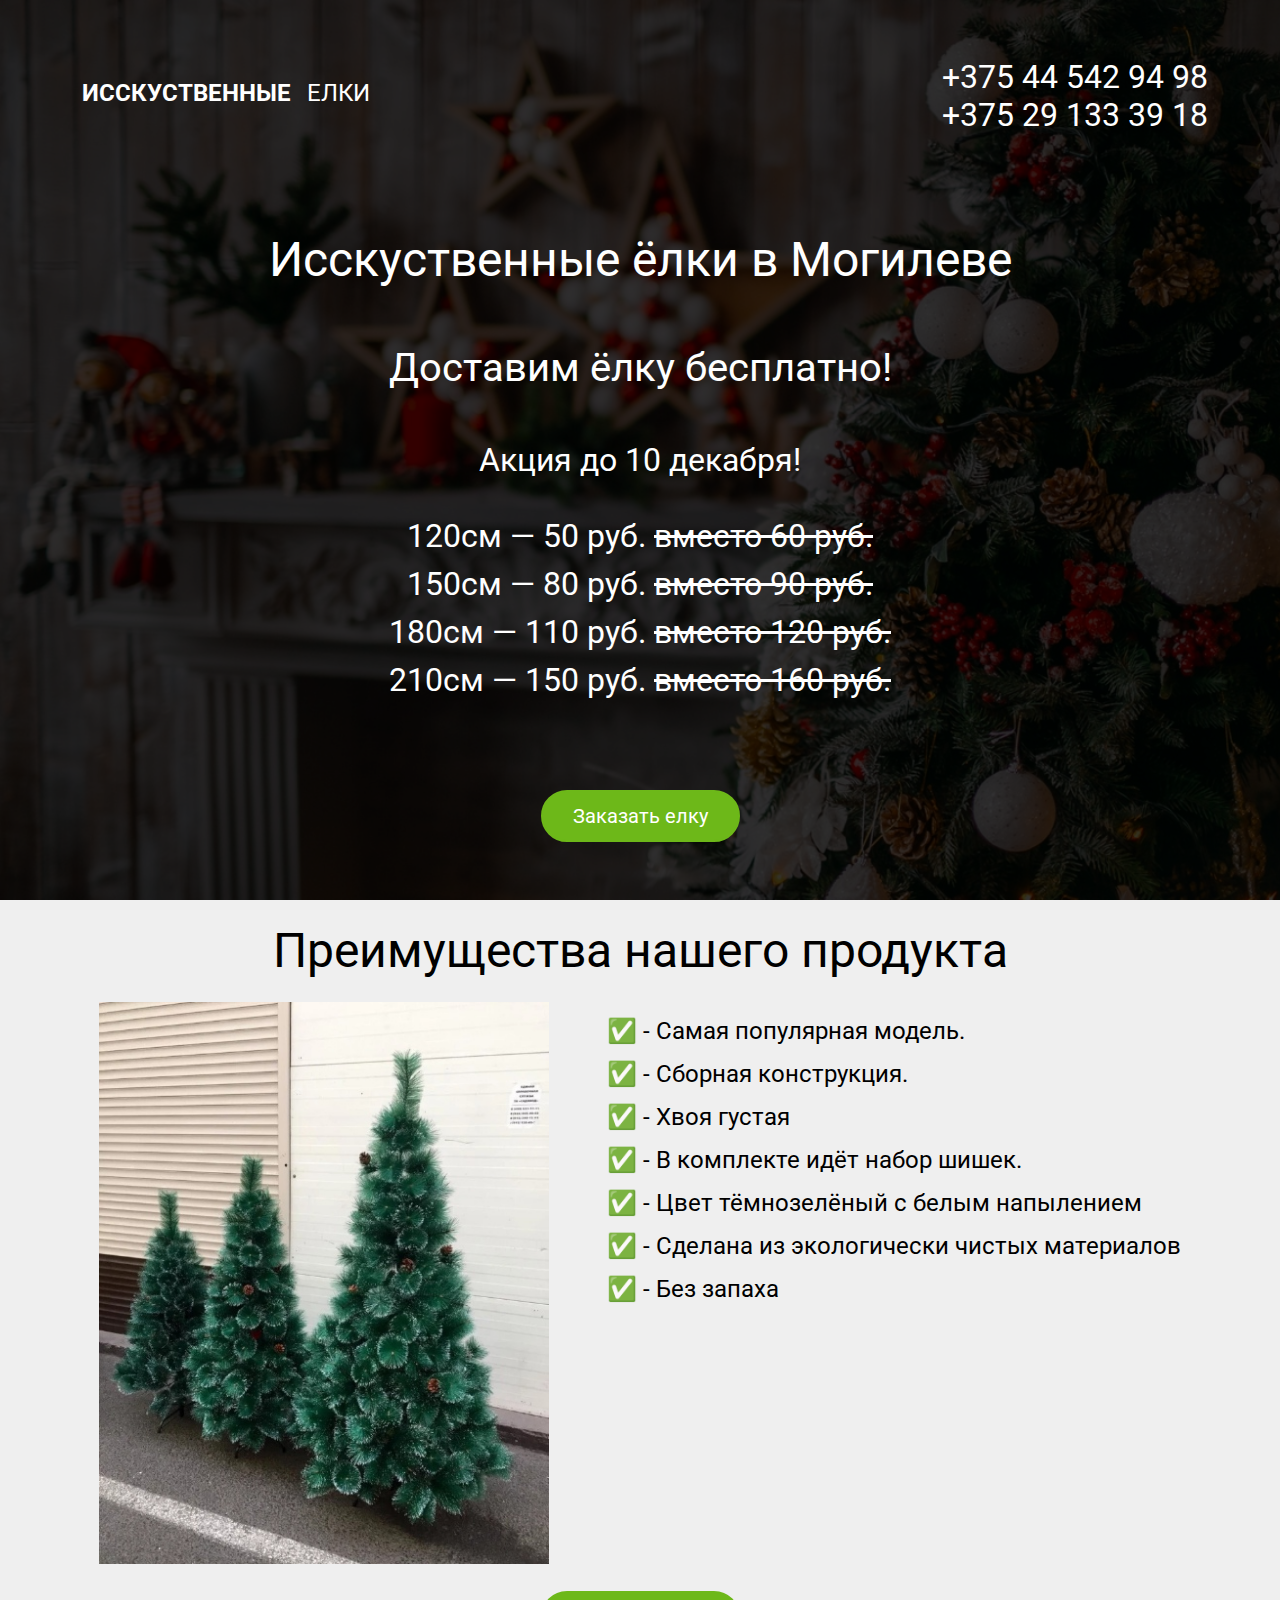
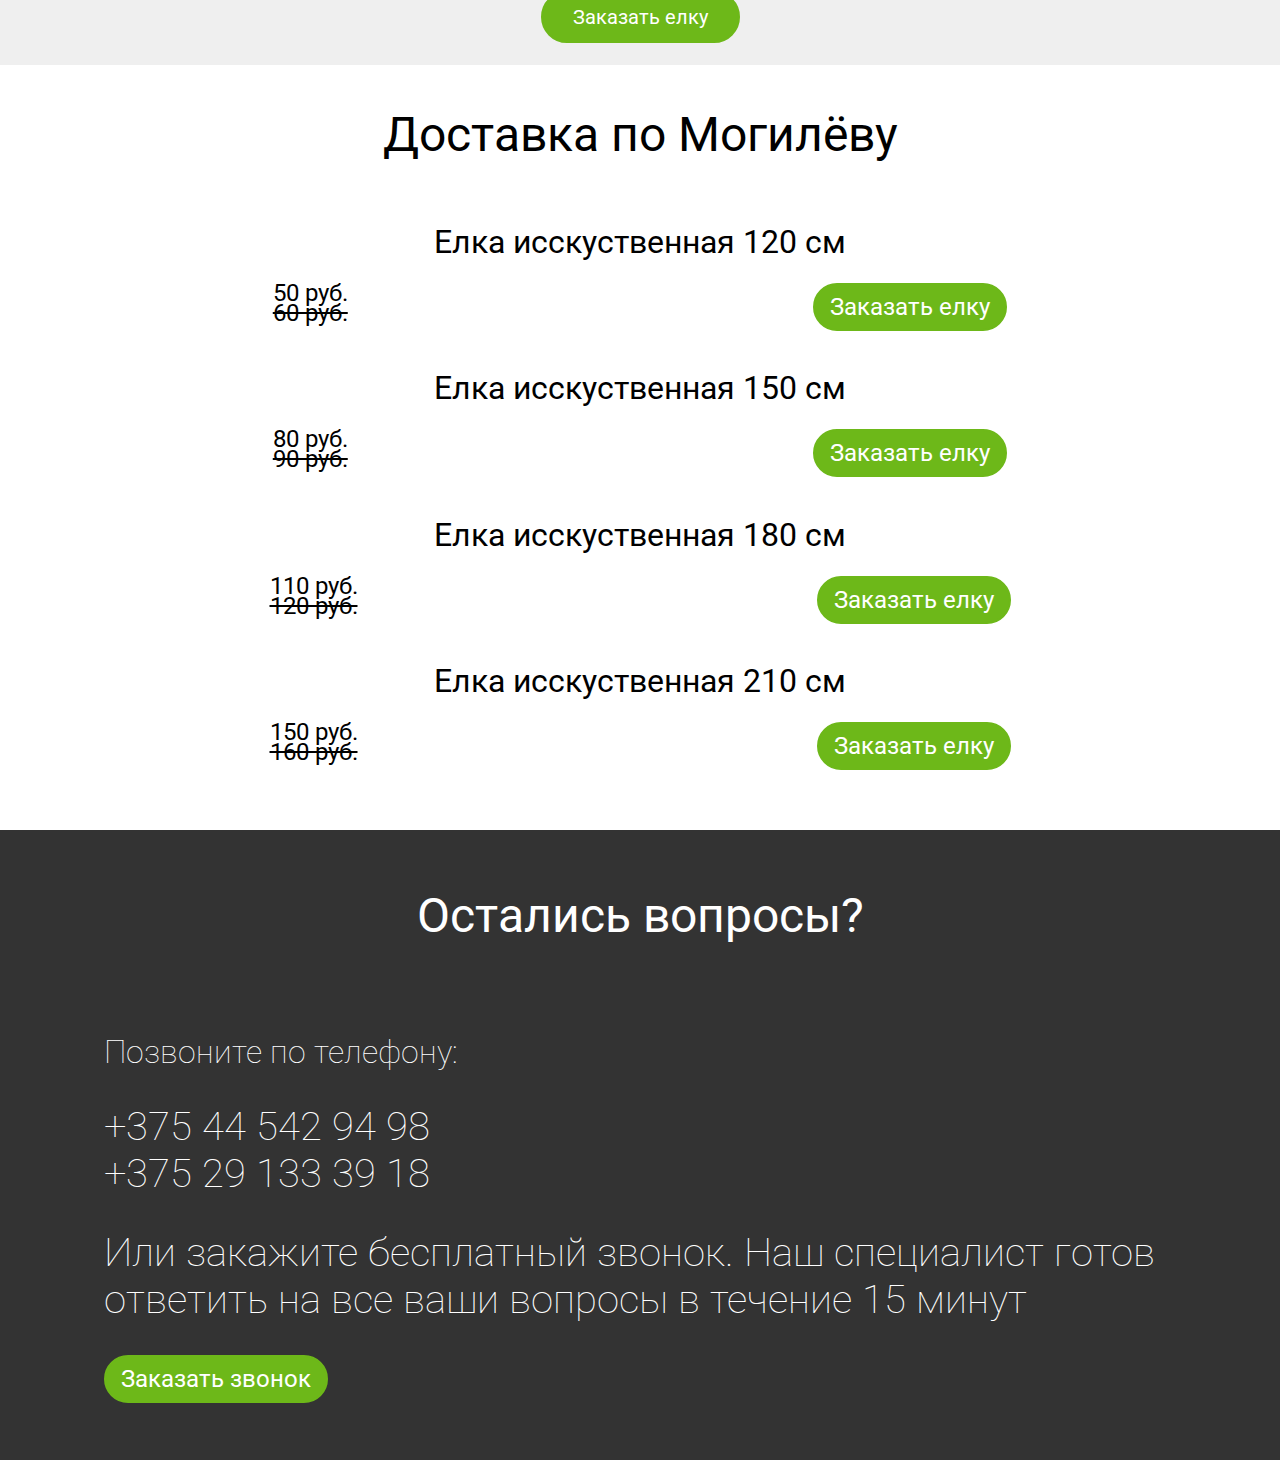
==== commit 258c2242: "ы" ====
--- a/elci/index.html
+++ b/elci/index.html
@@ -74,7 +74,7 @@
           <div class="main-info">
             <div class="header-1">Исскуственные ёлки в Могилеве</div>
             <div class="header-2">Доставим ёлку бесплатно!</div>
-            <div class="header-3">Акция до 5 декабря!</div>
+            <div class="header-3">Акция до 10 декабря!</div>
             <div class="header-3">
               <div>
                 120см — 50 руб. <span class="close-cena">вместо 60 руб.</span>
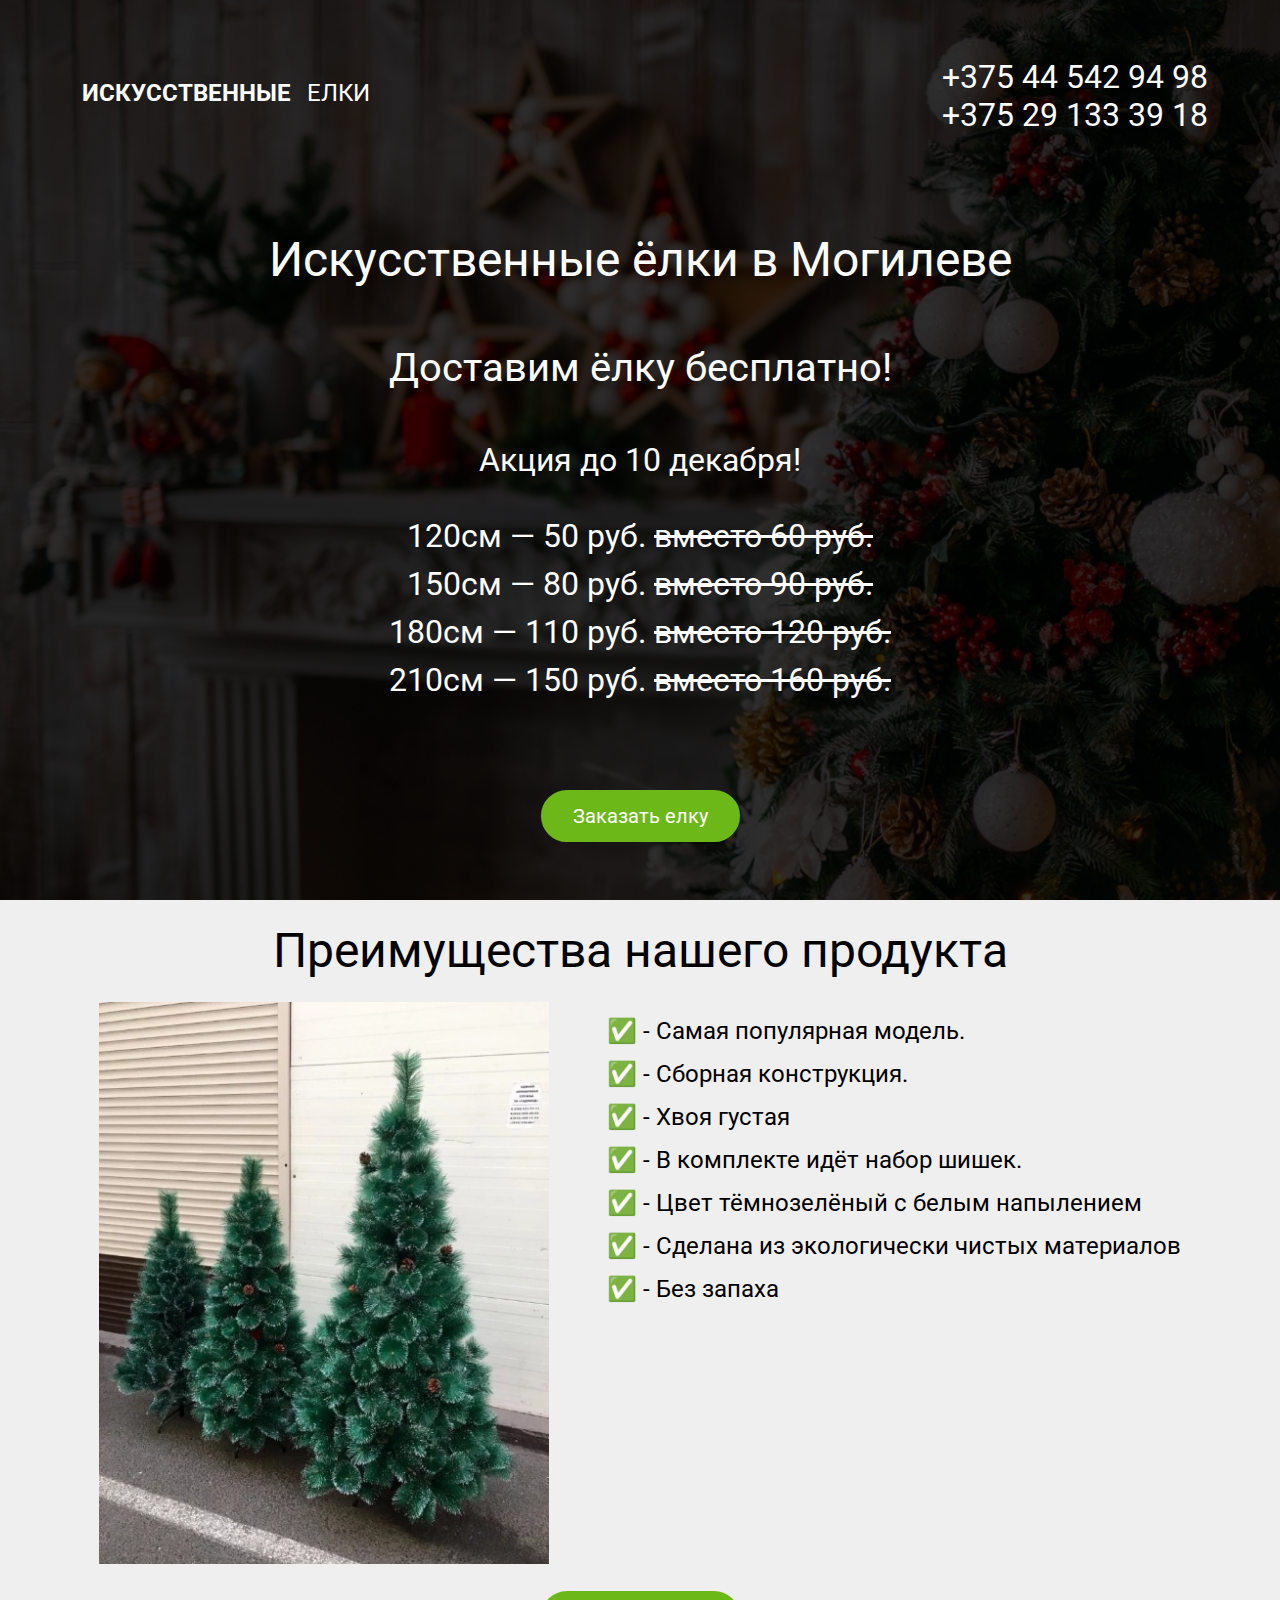
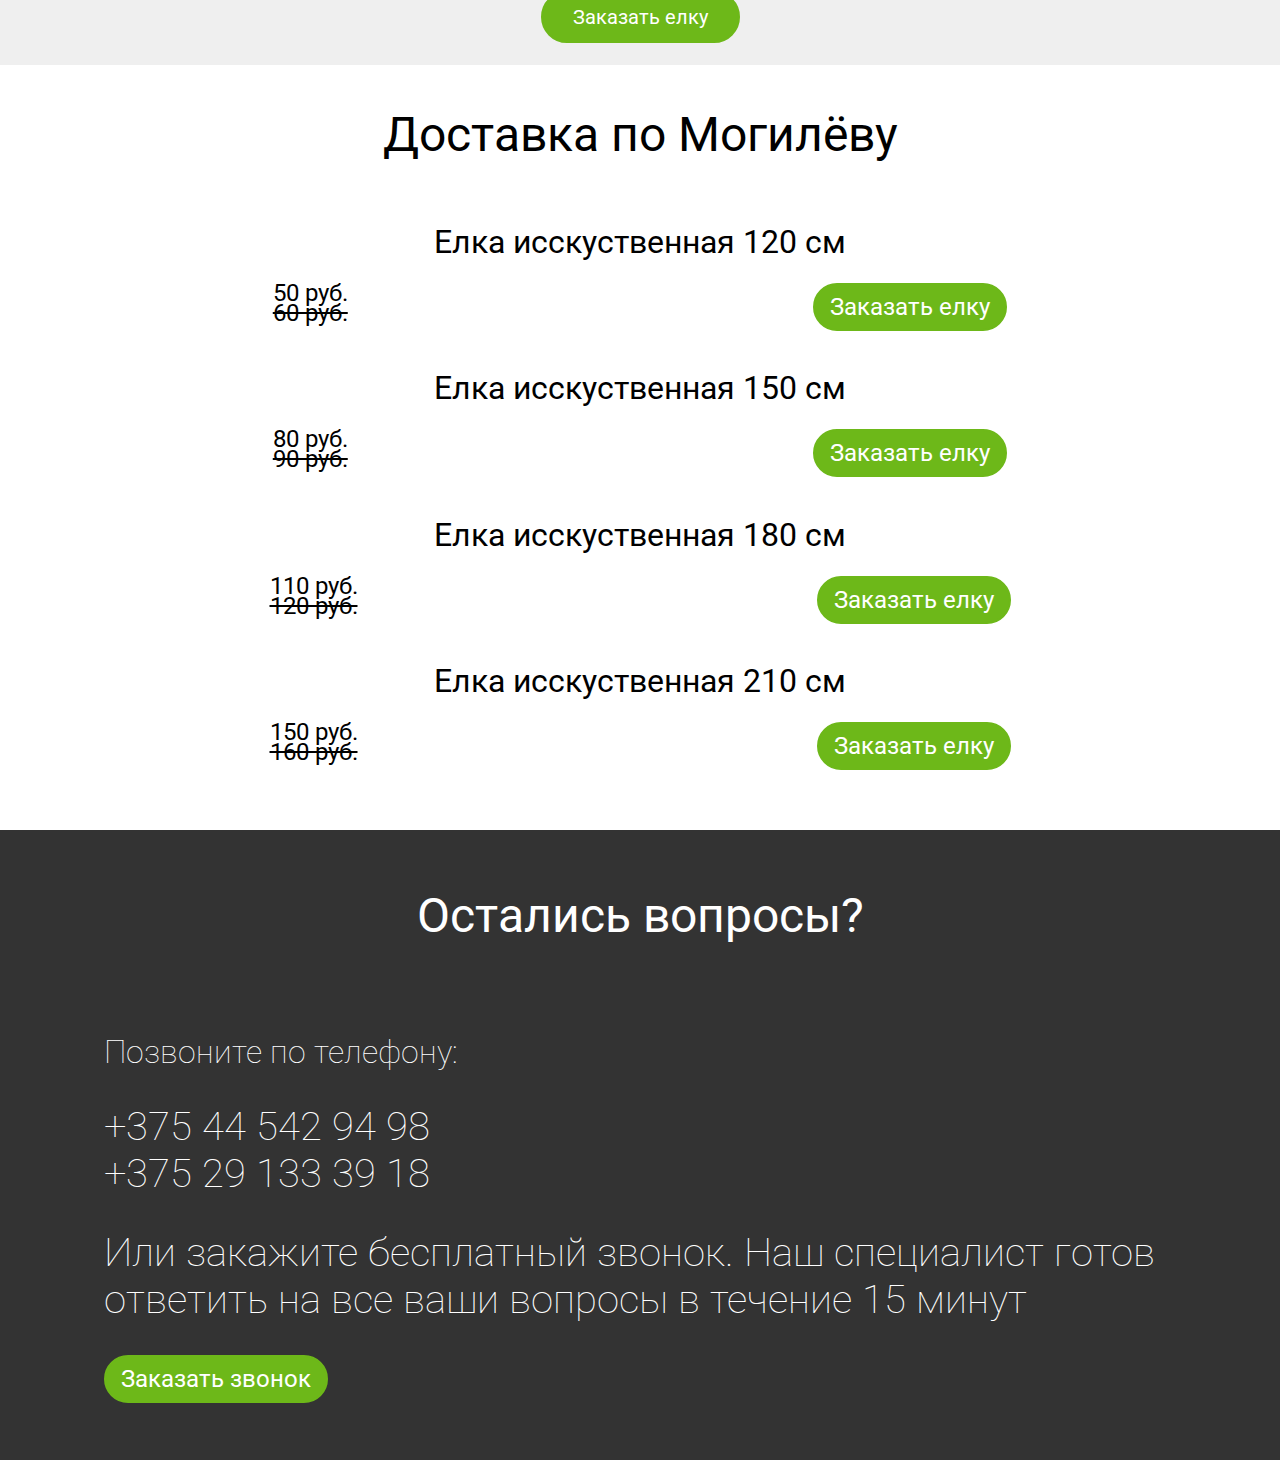
==== commit e133b609: "q" ====
--- a/elci/index.html
+++ b/elci/index.html
@@ -4,7 +4,7 @@
     <meta charset="utf-8" />
     <meta name="viewport" content="width=device-width, initial-scale=1.0" />
     <meta http-equiv="X-UA-Compatible" content="ie=edge" />
-    <title>Исскуственные елки</title>
+    <title>Искусственные елки</title>
     <link
       rel="stylesheet"
       href="https://use.fontawesome.com/releases/v5.5.0/css/all.css"
@@ -63,7 +63,7 @@
           <header class="up-header">
             <div class="logo">
               <i class="fas fa-tree"></i>
-              <div class="bold">Исскуственные</div>
+              <div class="bold">Искусственные</div>
               <div>елки</div>
             </div>
             <div class="number">
@@ -72,7 +72,7 @@
             </div>
           </header>
           <div class="main-info">
-            <div class="header-1">Исскуственные ёлки в Могилеве</div>
+            <div class="header-1">Искусственные ёлки в Могилеве</div>
             <div class="header-2">Доставим ёлку бесплатно!</div>
             <div class="header-3">Акция до 10 декабря!</div>
             <div class="header-3">
@@ -137,6 +137,7 @@
         <div class="third-section-content">
           <div class="item">
             <div class="item-name">Елка исскуственная 120 см</div>
+            <img src="img/120.jpg" alt="" width="200px" class="img-for">
             <div class="item-info">
               <div class="item-cena">
                 <div>50 руб.</div>
